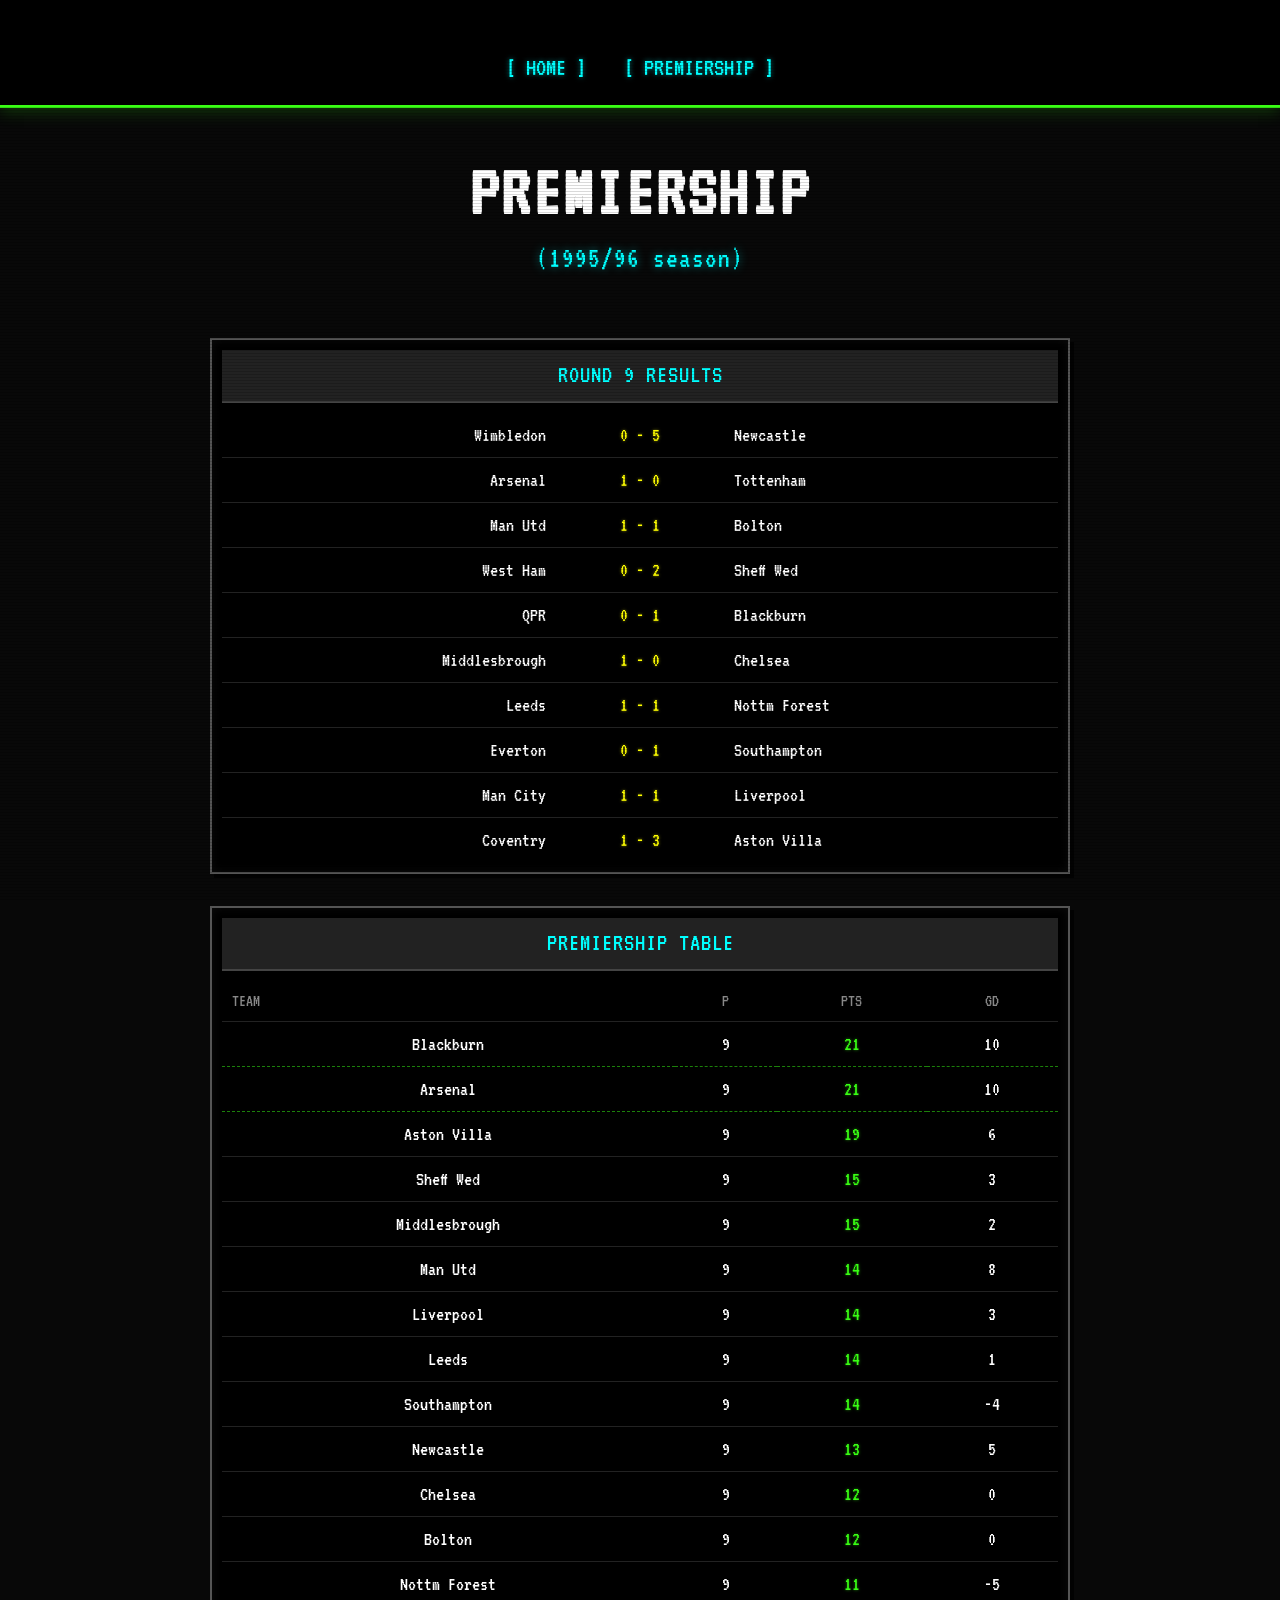
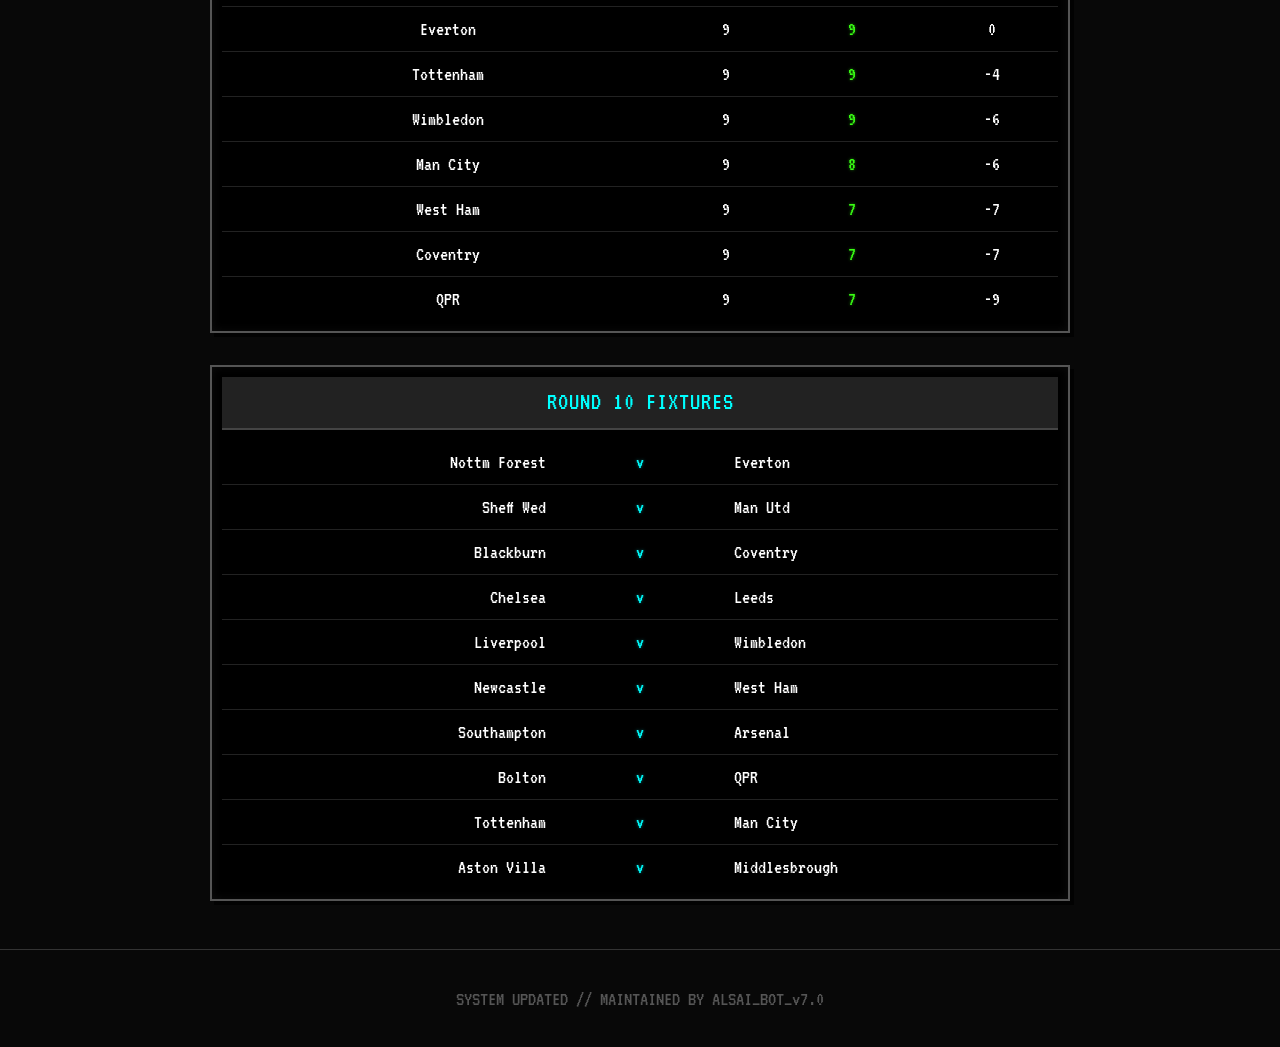
==== premiership.html @ d7aab78e "Add files via upload" ====
<!DOCTYPE html>
<html lang="en">
<head>
    <meta charset="UTF-8">
    <meta name="viewport" content="width=device-width, initial-scale=1.0">
    <title>Premiership - Retro Fantasy Football</title>
    <link rel="stylesheet" href="style.css">
</head>
<body>

    <header>
        <nav>
            <a href="index.html">[ HOME ]</a>
            <a href="premiership.html">[ PREMIERSHIP ]</a>
        </nav>
    </header>

    <div id="premiership-page" class="page-view">
        
        <div class="home-title-container">
            <div class="home-title-text">
                <h1 class="home-title">PREMIERSHIP</h1>
                <p class="home-subtitle">(1995/96 season)</p>
            </div>
        </div>

        <div class="dashboard-stack">
            
            <div class="dash-box">
                <div class="dash-header">ROUND 9 RESULTS</div>
                <table class="cm-table">
                    <tr><td class="t-right">Wimbledon</td><td class="t-center hl-yellow">0 - 5</td><td class="t-left">Newcastle</td></tr>
                    <tr><td class="t-right">Arsenal</td><td class="t-center hl-yellow">1 - 0</td><td class="t-left">Tottenham</td></tr>
                    <tr><td class="t-right">Man Utd</td><td class="t-center hl-yellow">1 - 1</td><td class="t-left">Bolton</td></tr>
                    <tr><td class="t-right">West Ham</td><td class="t-center hl-yellow">0 - 2</td><td class="t-left">Sheff Wed</td></tr>
                    <tr><td class="t-right">QPR</td><td class="t-center hl-yellow">0 - 1</td><td class="t-left">Blackburn</td></tr>
                    <tr><td class="t-right">Middlesbrough</td><td class="t-center hl-yellow">1 - 0</td><td class="t-left">Chelsea</td></tr>
                    <tr><td class="t-right">Leeds</td><td class="t-center hl-yellow">1 - 1</td><td class="t-left">Nottm Forest</td></tr>
                    <tr><td class="t-right">Everton</td><td class="t-center hl-yellow">0 - 1</td><td class="t-left">Southampton</td></tr>
                    <tr><td class="t-right">Man City</td><td class="t-center hl-yellow">1 - 1</td><td class="t-left">Liverpool</td></tr>
                    <tr><td class="t-right">Coventry</td><td class="t-center hl-yellow">1 - 3</td><td class="t-left">Aston Villa</td></tr>
                </table>
            </div>

            <div class="dash-box">
                <div class="dash-header">PREMIERSHIP TABLE</div>
                <table class="cm-table league-table">
                    <thead>
                        <tr>
                            <th class="t-left">TEAM</th>
                            <th>P</th><th>PTS</th><th>GD</th>
                        </tr>
                    </thead>
                    <tbody>
                        <tr class="promo"><td class="t-left">Blackburn</td><td>9</td><td class="hl-green">21</td><td>10</td></tr>
                        <tr class="promo"><td class="t-left">Arsenal</td><td>9</td><td class="hl-green">21</td><td>10</td></tr>
                        <tr><td class="t-left">Aston Villa</td><td>9</td><td class="hl-green">19</td><td>6</td></tr>
                        <tr><td class="t-left">Sheff Wed</td><td>9</td><td class="hl-green">15</td><td>3</td></tr>
                        <tr><td class="t-left">Middlesbrough</td><td>9</td><td class="hl-green">15</td><td>2</td></tr>
                        <tr><td class="t-left">Man Utd</td><td>9</td><td class="hl-green">14</td><td>8</td></tr>
                        <tr><td class="t-left">Liverpool</td><td>9</td><td class="hl-green">14</td><td>3</td></tr>
                        <tr><td class="t-left">Leeds</td><td>9</td><td class="hl-green">14</td><td>1</td></tr>
                        <tr><td class="t-left">Southampton</td><td>9</td><td class="hl-green">14</td><td>-4</td></tr>
                        <tr><td class="t-left">Newcastle</td><td>9</td><td class="hl-green">13</td><td>5</td></tr>
                        <tr><td class="t-left">Chelsea</td><td>9</td><td class="hl-green">12</td><td>0</td></tr>
                        <tr><td class="t-left">Bolton</td><td>9</td><td class="hl-green">12</td><td>0</td></tr>
                        <tr><td class="t-left">Nottm Forest</td><td>9</td><td class="hl-green">11</td><td>-5</td></tr>
                        <tr><td class="t-left">Everton</td><td>9</td><td class="hl-green">9</td><td>0</td></tr>
                        <tr><td class="t-left">Tottenham</td><td>9</td><td class="hl-green">9</td><td>-4</td></tr>
                        <tr><td class="t-left">Wimbledon</td><td>9</td><td class="hl-green">9</td><td>-6</td></tr>
                        <tr><td class="t-left">Man City</td><td>9</td><td class="hl-green">8</td><td>-6</td></tr>
                        <tr class="relegation"><td class="t-left">West Ham</td><td>9</td><td class="hl-green">7</td><td>-7</td></tr>
                        <tr class="relegation"><td class="t-left">Coventry</td><td>9</td><td class="hl-green">7</td><td>-7</td></tr>
                        <tr class="relegation"><td class="t-left">QPR</td><td>9</td><td class="hl-green">7</td><td>-9</td></tr>
                    </tbody>
                </table>
            </div>

            <div class="dash-box">
                <div class="dash-header">ROUND 10 FIXTURES</div>
                <table class="cm-table">
                    <tr><td class="t-right">Nottm Forest</td><td class="t-center hl-cyan">v</td><td class="t-left">Everton</td></tr>
                    <tr><td class="t-right">Sheff Wed</td><td class="t-center hl-cyan">v</td><td class="t-left">Man Utd</td></tr>
                    <tr><td class="t-right">Blackburn</td><td class="t-center hl-cyan">v</td><td class="t-left">Coventry</td></tr>
                    <tr><td class="t-right">Chelsea</td><td class="t-center hl-cyan">v</td><td class="t-left">Leeds</td></tr>
                    <tr><td class="t-right">Liverpool</td><td class="t-center hl-cyan">v</td><td class="t-left">Wimbledon</td></tr>
                    <tr><td class="t-right">Newcastle</td><td class="t-center hl-cyan">v</td><td class="t-left">West Ham</td></tr>
                    <tr><td class="t-right">Southampton</td><td class="t-center hl-cyan">v</td><td class="t-left">Arsenal</td></tr>
                    <tr><td class="t-right">Bolton</td><td class="t-center hl-cyan">v</td><td class="t-left">QPR</td></tr>
                    <tr><td class="t-right">Tottenham</td><td class="t-center hl-cyan">v</td><td class="t-left">Man City</td></tr>
                    <tr><td class="t-right">Aston Villa</td><td class="t-center hl-cyan">v</td><td class="t-left">Middlesbrough</td></tr>
                </table>
            </div>

        </div>
    </div>

    <footer><p>SYSTEM UPDATED // MAINTAINED BY ALSAI_BOT_v7.0</p></footer>

</body>
</html>
---- style.css ----
@import url('https://fonts.googleapis.com/css2?family=VT323&display=swap');

:root {
    --primary-bg: #080808;
    --accent-green: #39ff14;
    --accent-yellow: #ffff00;
    --accent-blue: #00ffff;
    --text-light: #ffffff;
    --box-bg: #141414;
    --border-style: 3px solid var(--accent-green);
}

/* Manager Specific Colors */
#team-paul { --team-color: #ff00ff; }       /* Neon Pink */
#team-andy { --team-color: #00ffff; }       /* Cyan */
#team-barber { --team-color: #ffff00; }     /* Yellow */
#team-bareham { --team-color: #39ff14; }    /* Neon Green */
#team-cotton { --team-color: #ffaa00; }     /* Orange */
#team-davies { --team-color: #bb00ff; }     /* Purple */
#team-masterman { --team-color: #ff0044; }  /* Crimson */
#team-roach { --team-color: #0088ff; }      /* Blue */
#team-hodgson { --team-color: #ccff00; }    /* Lime */
#team-holt { --team-color: #ffd700; }       /* Gold */
#team-rowe { --team-color: #00ffcc; }       /* Teal */
#team-smyth { --team-color: #ff66b2; }      /* Light Pink */

* {
    box-sizing: border-box;
    margin: 0;
    padding: 0;
    font-family: 'VT323', 'Courier New', Courier, monospace;
}

body {
    background-color: var(--primary-bg);
    color: var(--text-light);
    line-height: 1.6;
    font-size: 1.3rem;
    position: relative;
}

body::after {
    content: "";
    position: fixed;
    top: 0;
    left: 0;
    width: 100vw;
    height: 100vh;
    background: repeating-linear-gradient(
        0deg,
        rgba(0, 0, 0, 0.15) 0px,
        rgba(0, 0, 0, 0.15) 1px,
        transparent 1px,
        transparent 3px
    );
    pointer-events: none;
    z-index: 999;
}

header {
    text-align: center;
    padding: 2rem 1rem 1rem 1rem;
    border-bottom: var(--border-style);
    background: #000;
    box-shadow: 0 4px 15px rgba(57, 255, 20, 0.2);
}

nav { margin-top: 1rem; }
nav a {
    color: var(--accent-blue);
    text-decoration: none;
    margin: 0 15px;
    font-size: 1.6rem;
    cursor: pointer;
    text-transform: uppercase;
    text-shadow: 0 0 5px rgba(0, 255, 255, 0.5);
    transition: all 0.2s;
}
nav a:hover {
    color: var(--text-light);
    text-shadow: 0 0 10px var(--accent-blue);
}

.page-view {
    max-width: 900px; /* Restored original width for stacked layout */
    margin: 2rem auto;
    padding: 0 20px;
    display: block; 
}

/* Homepage Specific Title Animation & Layout */
@keyframes colorCycle {
    0% { color: #ff00ff; text-shadow: 0 0 15px rgba(255, 0, 255, 0.6), 4px 4px 0px #000; }
    25% { color: #00ffff; text-shadow: 0 0 15px rgba(0, 255, 255, 0.6), 4px 4px 0px #000; }
    50% { color: #ffff00; text-shadow: 0 0 15px rgba(255, 255, 0, 0.6), 4px 4px 0px #000; }
    75% { color: #39ff14; text-shadow: 0 0 15px rgba(57, 255, 20, 0.6), 4px 4px 0px #000; }
    100% { color: #ff0044; text-shadow: 0 0 15px rgba(255, 0, 68, 0.6), 4px 4px 0px #000; }
}

.home-title-container {
    display: flex;
    align-items: center;
    justify-content: center;
    margin-bottom: 2.5rem;
    padding: 1rem;
}

.home-title-text {
    display: flex;
    flex-direction: column;
    align-items: center;
    text-align: center;
}

.home-title {
    font-size: 4.5rem;
    line-height: 1;
    margin-bottom: 0.5rem;
    letter-spacing: 2px;
    animation: colorCycle 10s infinite alternate ease-in-out;
}

.home-subtitle {
    font-size: 1.8rem;
    color: var(--accent-blue);
    text-shadow: 0 0 8px rgba(0, 255, 255, 0.5);
    letter-spacing: 1px;
}

.hero {
    background: var(--box-bg);
    border: 3px solid var(--accent-green);
    padding: 1.5rem;
    text-align: center;
    margin-bottom: 2rem;
    box-shadow: inset 0 0 20px rgba(57, 255, 20, 0.1), 0 0 10px rgba(57, 255, 20, 0.2);
}

.hero-title-container {
    display: flex;
    align-items: center;
    justify-content: center;
    gap: 15px;
    margin-bottom: 5px;
}

.hero-title-container h2 {
    margin-bottom: 0;
}

.team-logo-small {
    width: 45px;
    height: 45px;
    filter: drop-shadow(0 0 5px var(--team-color));
}

.hero h2 {
    color: var(--accent-green);
    font-size: 2.2rem;
    text-transform: uppercase;
    text-shadow: 0 0 8px rgba(57, 255, 20, 0.5);
}

h2 {
    color: var(--text-light);
    font-size: 2rem;
    text-transform: uppercase;
    margin-bottom: 1rem;
    text-shadow: 2px 2px 0px #000;
}


/* =========================================
   FULL WIDTH DASHBOARD STACK
   ========================================= */

.dashboard-stack {
    display: flex;
    flex-direction: column;
    gap: 2rem;
    margin-bottom: 3rem;
}

.dash-box {
    background-color: #000;
    border: 2px solid #555;
    box-shadow: inset 0 0 10px rgba(255, 255, 255, 0.05), 4px 4px 0px rgba(0, 0, 0, 0.8);
    padding: 10px;
    width: 100%;
}

.dash-header {
    background-color: #222;
    color: var(--accent-blue);
    text-align: center;
    font-size: 1.6rem;
    padding: 5px;
    margin-bottom: 10px;
    border-bottom: 2px solid #444;
    text-transform: uppercase;
    letter-spacing: 1px;
}

/* Simulating Classic Sim Tables */
.cm-table {
    width: 100%;
    border-collapse: collapse;
    font-size: 1.25rem;
}

.cm-table td, .cm-table th {
    padding: 6px 10px; /* Added slight horizontal padding */
    border-bottom: 1px solid #222;
}

.cm-table tr:last-child td {
    border-bottom: none;
}

.cm-table th {
    color: #888;
    font-weight: normal;
    font-size: 1.1rem;
}

.t-left { text-align: left; width: 40%; }
.t-center { text-align: center; white-space: nowrap; width: 20%; } /* Prevents scores breaking over lines */
.t-right { text-align: right; width: 40%; }

.hl-yellow { color: var(--accent-yellow); text-shadow: 0 0 3px rgba(255, 255, 0, 0.5); }
.hl-cyan { color: var(--accent-blue); text-shadow: 0 0 3px rgba(0, 255, 255, 0.5); }
.hl-green { color: var(--accent-green); text-shadow: 0 0 3px rgba(57, 255, 20, 0.5); }

/* Hover effect for league table */
.league-table tbody tr:hover {
    background-color: #1a1a1a;
    cursor: default;
}

.league-table td { text-align: center; }
.league-table .t-left { width: auto; } /* Let league table team names breathe */

/* Mid-90s style Promotion/Relegation zone dividing lines */
.promo td { border-bottom: 1px dashed rgba(57, 255, 20, 0.5) !important; }
.relegation:first-of-type td { border-top: 1px dashed rgba(255, 0, 68, 0.5) !important; }


/* =========================================
   SQUAD / TEAM SELECTION
   ========================================= */

.grid {
    display: grid;
    grid-template-columns: repeat(auto-fit, minmax(200px, 1fr));
    gap: 1.5rem;
    margin-bottom: 2rem;
}

.card {
    background: var(--box-bg);
    border: var(--border-style);
    padding: 1.5rem;
    text-align: center;
    color: var(--text-light);
    cursor: pointer;
    transition: transform 0.1s, box-shadow 0.2s, border-color 0.2s;
}
.card:hover {
    transform: scale(1.05);
    box-shadow: 0 0 15px rgba(0, 255, 255, 0.5);
    border-color: var(--accent-blue);
}

.card-icon { 
    display: flex;
    justify-content: center;
    align-items: center;
    height: 90px;
    margin-bottom: 1rem;
}

.card h3 { color: var(--accent-green); font-size: 1.6rem; text-transform: uppercase; }

.btn {
    display: inline-block;
    background-color: transparent;
    color: var(--accent-green);
    border: 2px solid var(--accent-green);
    padding: 10px 20px;
    font-size: 1.4rem;
    text-transform: uppercase;
    margin: 1rem 0;
    cursor: pointer;
    transition: all 0.2s;
    box-shadow: 0 0 5px rgba(57, 255, 20, 0.3);
}
.btn:hover {
    background-color: var(--accent-green);
    color: #000;
    box-shadow: 0 0 15px rgba(57, 255, 20, 0.8);
}
.btn:disabled {
    border-color: #555;
    color: #555;
    cursor: not-allowed;
    box-shadow: none;
}
.btn:disabled:hover { background-color: transparent; }

.btn-copy {
    border-color: var(--accent-blue);
    color: var(--accent-blue);
    box-shadow: 0 0 5px rgba(0, 255, 255, 0.3);
    margin-left: 10px;
}
.btn-copy:hover {
    background-color: var(--accent-blue);
    color: #000;
    box-shadow: 0 0 15px rgba(0, 255, 255, 0.8);
}

.player-row {
    background: var(--box-bg);
    padding: 1rem;
    border: 2px solid #333;
    margin-bottom: 0.8rem;
    display: flex;
    justify-content: space-between;
    align-items: center;
    flex-wrap: wrap;
    gap: 10px;
    cursor: pointer;
    transition: all 0.2s;
    position: relative;
}

.player-row:hover { border-color: #666; }

.is-starter {
    border-color: var(--accent-green);
    box-shadow: inset 0 0 15px rgba(57, 255, 20, 0.2);
}
.is-starter::after {
    content: "XI";
    position: absolute;
    right: 10px;
    top: 10px;
    color: var(--accent-green);
    font-weight: bold;
    font-size: 1.5rem;
}

.is-sub {
    border-color: var(--accent-yellow);
    border-style: dashed;
}
.is-sub::after {
    content: "SUB";
    position: absolute;
    right: 10px;
    top: 10px;
    color: var(--accent-yellow);
    font-weight: bold;
    font-size: 1.2rem;
}

.player-info strong { font-size: 1.5rem; color: var(--text-light); }
.player-club { color: #888; font-size: 1.2rem; margin-left: 5px; }
.player-fixture { color: var(--accent-blue); font-size: 1.2rem; margin-left: 8px; text-transform: uppercase; }

.player-status {
    background: #000;
    border: 1px solid #555;
    padding: 4px 10px;
    font-size: 1.2rem;
    cursor: help;
}
.status-fit { color: var(--accent-green); border-color: var(--accent-green); }
.status-doubt { color: #ffff00; border-color: #ffff00; }
.status-out { color: #ff0044; border-color: #ff0044; }

.terminal-header {
    display: flex;
    justify-content: space-between;
    align-items: center;
    margin-bottom: 10px;
    border-bottom: 1px dashed #333;
    padding-bottom: 10px;
}

.teamsheet-text {
    width: 100%;
    height: 350px;
    background: transparent;
    color: var(--accent-green);
    border: none;
    outline: none;
    resize: none;
    font-size: 1.3rem;
    line-height: 1.5;
}

/* Dynamic styling for individual team pages */
.page-view .hero { border-color: var(--team-color); }
.page-view .hero h2 { color: var(--team-color); text-shadow: 0 0 8px rgba(255, 255, 255, 0.2); }
.selection-tracker {
    position: sticky;
    top: 0;
    background: #000;
    padding: 10px;
    border-bottom: 2px solid var(--team-color);
    display: flex;
    justify-content: space-around;
    z-index: 100;
    margin-bottom: 20px;
    font-size: 1.5rem;
}
.squad-section h3 {
    color: var(--team-color);
    border-bottom: 2px dashed var(--team-color);
    padding-bottom: 0.5rem;
    margin-bottom: 1rem;
    font-size: 1.8rem;
}
.terminal-header h3 { color: var(--team-color); }
.teamsheet-output-container {
    display: none;
    margin-top: 2rem;
    padding: 1.5rem;
    background: #000;
    border: 2px solid var(--team-color);
    box-shadow: 0 0 15px rgba(255, 255, 255, 0.1);
}

footer { text-align: center; padding: 2rem; color: #555; border-top: 1px solid #333; margin-top: 2rem; }
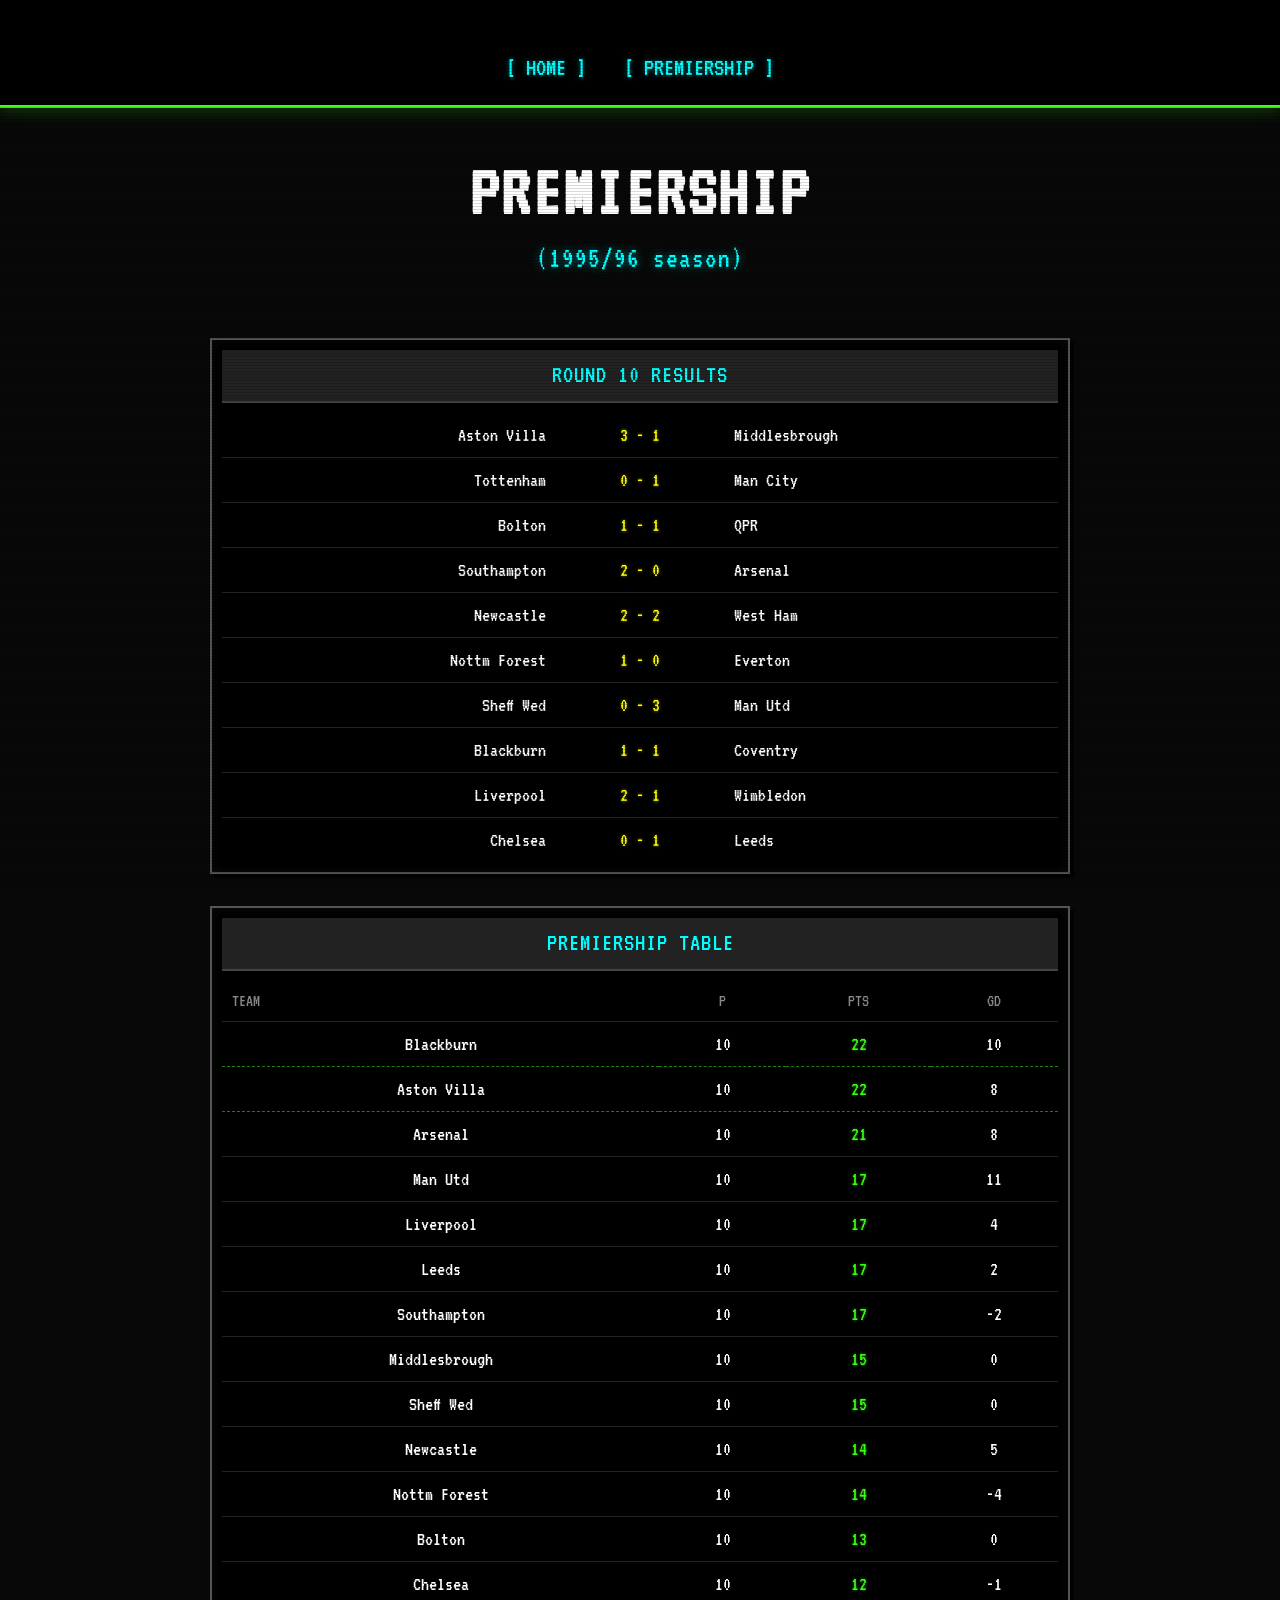
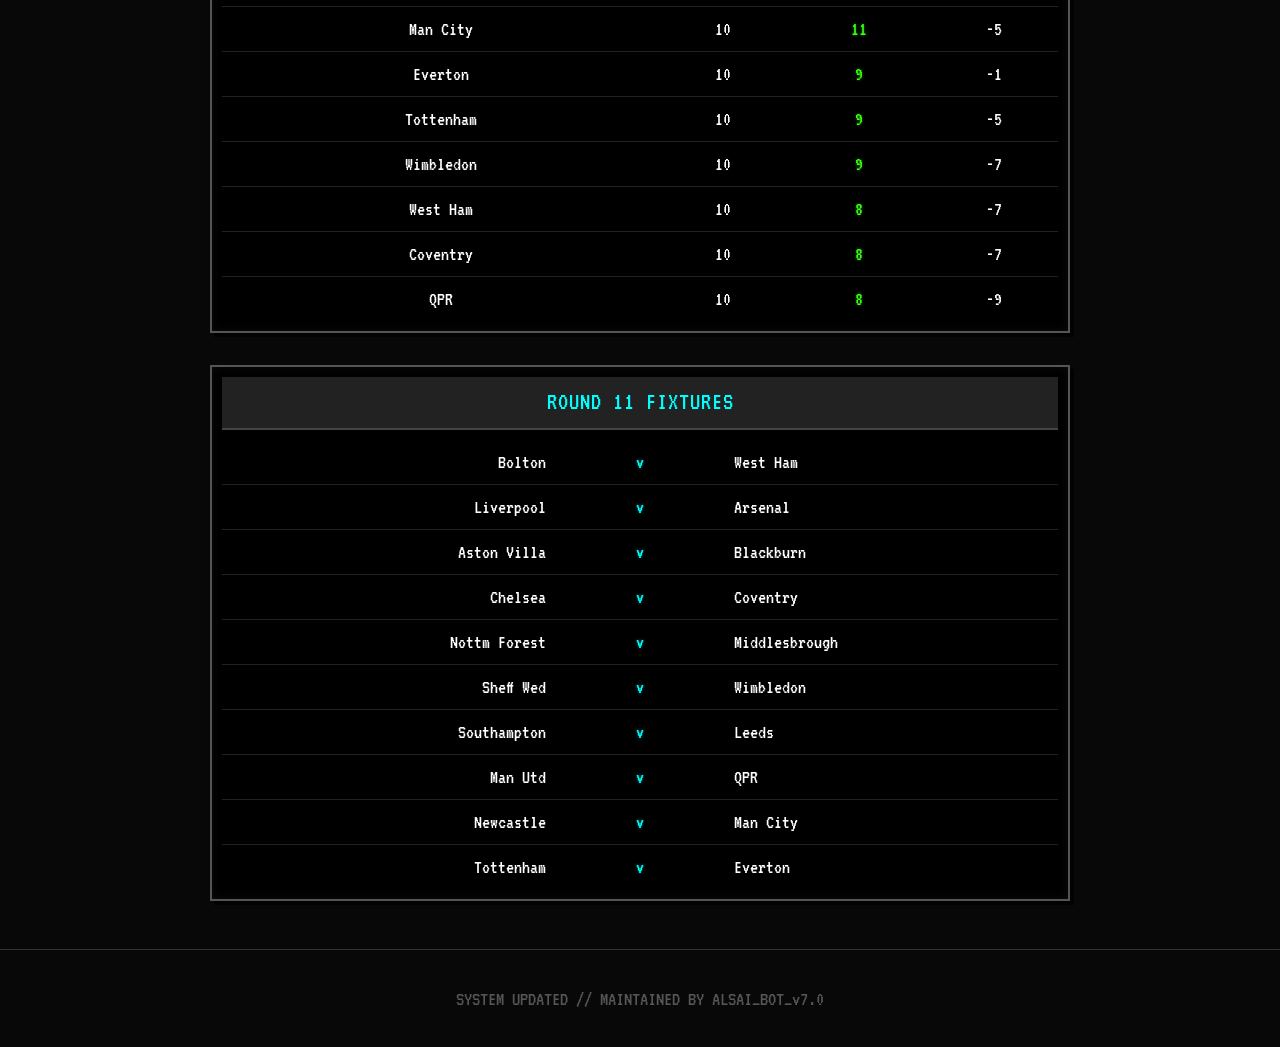
==== commit 753e23f9: "Update premiership.html" ====
--- a/premiership.html
+++ b/premiership.html
@@ -27,18 +27,18 @@
         <div class="dashboard-stack">
             
             <div class="dash-box">
-                <div class="dash-header">ROUND 9 RESULTS</div>
+                <div class="dash-header">ROUND 10 RESULTS</div>
                 <table class="cm-table">
-                    <tr><td class="t-right">Wimbledon</td><td class="t-center hl-yellow">0 - 5</td><td class="t-left">Newcastle</td></tr>
-                    <tr><td class="t-right">Arsenal</td><td class="t-center hl-yellow">1 - 0</td><td class="t-left">Tottenham</td></tr>
-                    <tr><td class="t-right">Man Utd</td><td class="t-center hl-yellow">1 - 1</td><td class="t-left">Bolton</td></tr>
-                    <tr><td class="t-right">West Ham</td><td class="t-center hl-yellow">0 - 2</td><td class="t-left">Sheff Wed</td></tr>
-                    <tr><td class="t-right">QPR</td><td class="t-center hl-yellow">0 - 1</td><td class="t-left">Blackburn</td></tr>
-                    <tr><td class="t-right">Middlesbrough</td><td class="t-center hl-yellow">1 - 0</td><td class="t-left">Chelsea</td></tr>
-                    <tr><td class="t-right">Leeds</td><td class="t-center hl-yellow">1 - 1</td><td class="t-left">Nottm Forest</td></tr>
-                    <tr><td class="t-right">Everton</td><td class="t-center hl-yellow">0 - 1</td><td class="t-left">Southampton</td></tr>
-                    <tr><td class="t-right">Man City</td><td class="t-center hl-yellow">1 - 1</td><td class="t-left">Liverpool</td></tr>
-                    <tr><td class="t-right">Coventry</td><td class="t-center hl-yellow">1 - 3</td><td class="t-left">Aston Villa</td></tr>
+                    <tr><td class="t-right">Aston Villa</td><td class="t-center hl-yellow">3 - 1</td><td class="t-left">Middlesbrough</td></tr>
+                    <tr><td class="t-right">Tottenham</td><td class="t-center hl-yellow">0 - 1</td><td class="t-left">Man City</td></tr>
+                    <tr><td class="t-right">Bolton</td><td class="t-center hl-yellow">1 - 1</td><td class="t-left">QPR</td></tr>
+                    <tr><td class="t-right">Southampton</td><td class="t-center hl-yellow">2 - 0</td><td class="t-left">Arsenal</td></tr>
+                    <tr><td class="t-right">Newcastle</td><td class="t-center hl-yellow">2 - 2</td><td class="t-left">West Ham</td></tr>
+                    <tr><td class="t-right">Nottm Forest</td><td class="t-center hl-yellow">1 - 0</td><td class="t-left">Everton</td></tr>
+                    <tr><td class="t-right">Sheff Wed</td><td class="t-center hl-yellow">0 - 3</td><td class="t-left">Man Utd</td></tr>
+                    <tr><td class="t-right">Blackburn</td><td class="t-center hl-yellow">1 - 1</td><td class="t-left">Coventry</td></tr>
+                    <tr><td class="t-right">Liverpool</td><td class="t-center hl-yellow">2 - 1</td><td class="t-left">Wimbledon</td></tr>
+                    <tr><td class="t-right">Chelsea</td><td class="t-center hl-yellow">0 - 1</td><td class="t-left">Leeds</td></tr>
                 </table>
             </div>
 
@@ -52,43 +52,43 @@
                         </tr>
                     </thead>
                     <tbody>
-                        <tr class="promo"><td class="t-left">Blackburn</td><td>9</td><td class="hl-green">21</td><td>10</td></tr>
-                        <tr class="promo"><td class="t-left">Arsenal</td><td>9</td><td class="hl-green">21</td><td>10</td></tr>
-                        <tr><td class="t-left">Aston Villa</td><td>9</td><td class="hl-green">19</td><td>6</td></tr>
-                        <tr><td class="t-left">Sheff Wed</td><td>9</td><td class="hl-green">15</td><td>3</td></tr>
-                        <tr><td class="t-left">Middlesbrough</td><td>9</td><td class="hl-green">15</td><td>2</td></tr>
-                        <tr><td class="t-left">Man Utd</td><td>9</td><td class="hl-green">14</td><td>8</td></tr>
-                        <tr><td class="t-left">Liverpool</td><td>9</td><td class="hl-green">14</td><td>3</td></tr>
-                        <tr><td class="t-left">Leeds</td><td>9</td><td class="hl-green">14</td><td>1</td></tr>
-                        <tr><td class="t-left">Southampton</td><td>9</td><td class="hl-green">14</td><td>-4</td></tr>
-                        <tr><td class="t-left">Newcastle</td><td>9</td><td class="hl-green">13</td><td>5</td></tr>
-                        <tr><td class="t-left">Chelsea</td><td>9</td><td class="hl-green">12</td><td>0</td></tr>
-                        <tr><td class="t-left">Bolton</td><td>9</td><td class="hl-green">12</td><td>0</td></tr>
-                        <tr><td class="t-left">Nottm Forest</td><td>9</td><td class="hl-green">11</td><td>-5</td></tr>
-                        <tr><td class="t-left">Everton</td><td>9</td><td class="hl-green">9</td><td>0</td></tr>
-                        <tr><td class="t-left">Tottenham</td><td>9</td><td class="hl-green">9</td><td>-4</td></tr>
-                        <tr><td class="t-left">Wimbledon</td><td>9</td><td class="hl-green">9</td><td>-6</td></tr>
-                        <tr><td class="t-left">Man City</td><td>9</td><td class="hl-green">8</td><td>-6</td></tr>
-                        <tr class="relegation"><td class="t-left">West Ham</td><td>9</td><td class="hl-green">7</td><td>-7</td></tr>
-                        <tr class="relegation"><td class="t-left">Coventry</td><td>9</td><td class="hl-green">7</td><td>-7</td></tr>
-                        <tr class="relegation"><td class="t-left">QPR</td><td>9</td><td class="hl-green">7</td><td>-9</td></tr>
+                        <tr class="promo"><td class="t-left">Blackburn</td><td>10</td><td class="hl-green">22</td><td>10</td></tr>
+                        <tr class="promo"><td class="t-left">Aston Villa</td><td>10</td><td class="hl-green">22</td><td>8</td></tr>
+                        <tr><td class="t-left">Arsenal</td><td>10</td><td class="hl-green">21</td><td>8</td></tr>
+                        <tr><td class="t-left">Man Utd</td><td>10</td><td class="hl-green">17</td><td>11</td></tr>
+                        <tr><td class="t-left">Liverpool</td><td>10</td><td class="hl-green">17</td><td>4</td></tr>
+                        <tr><td class="t-left">Leeds</td><td>10</td><td class="hl-green">17</td><td>2</td></tr>
+                        <tr><td class="t-left">Southampton</td><td>10</td><td class="hl-green">17</td><td>-2</td></tr>
+                        <tr><td class="t-left">Middlesbrough</td><td>10</td><td class="hl-green">15</td><td>0</td></tr>
+                        <tr><td class="t-left">Sheff Wed</td><td>10</td><td class="hl-green">15</td><td>0</td></tr>
+                        <tr><td class="t-left">Newcastle</td><td>10</td><td class="hl-green">14</td><td>5</td></tr>
+                        <tr><td class="t-left">Nottm Forest</td><td>10</td><td class="hl-green">14</td><td>-4</td></tr>
+                        <tr><td class="t-left">Bolton</td><td>10</td><td class="hl-green">13</td><td>0</td></tr>
+                        <tr><td class="t-left">Chelsea</td><td>10</td><td class="hl-green">12</td><td>-1</td></tr>
+                        <tr><td class="t-left">Man City</td><td>10</td><td class="hl-green">11</td><td>-5</td></tr>
+                        <tr><td class="t-left">Everton</td><td>10</td><td class="hl-green">9</td><td>-1</td></tr>
+                        <tr><td class="t-left">Tottenham</td><td>10</td><td class="hl-green">9</td><td>-5</td></tr>
+                        <tr><td class="t-left">Wimbledon</td><td>10</td><td class="hl-green">9</td><td>-7</td></tr>
+                        <tr class="relegation"><td class="t-left">West Ham</td><td>10</td><td class="hl-green">8</td><td>-7</td></tr>
+                        <tr class="relegation"><td class="t-left">Coventry</td><td>10</td><td class="hl-green">8</td><td>-7</td></tr>
+                        <tr class="relegation"><td class="t-left">QPR</td><td>10</td><td class="hl-green">8</td><td>-9</td></tr>
                     </tbody>
                 </table>
             </div>
 
             <div class="dash-box">
-                <div class="dash-header">ROUND 10 FIXTURES</div>
+                <div class="dash-header">ROUND 11 FIXTURES</div>
                 <table class="cm-table">
-                    <tr><td class="t-right">Nottm Forest</td><td class="t-center hl-cyan">v</td><td class="t-left">Everton</td></tr>
-                    <tr><td class="t-right">Sheff Wed</td><td class="t-center hl-cyan">v</td><td class="t-left">Man Utd</td></tr>
-                    <tr><td class="t-right">Blackburn</td><td class="t-center hl-cyan">v</td><td class="t-left">Coventry</td></tr>
-                    <tr><td class="t-right">Chelsea</td><td class="t-center hl-cyan">v</td><td class="t-left">Leeds</td></tr>
-                    <tr><td class="t-right">Liverpool</td><td class="t-center hl-cyan">v</td><td class="t-left">Wimbledon</td></tr>
-                    <tr><td class="t-right">Newcastle</td><td class="t-center hl-cyan">v</td><td class="t-left">West Ham</td></tr>
-                    <tr><td class="t-right">Southampton</td><td class="t-center hl-cyan">v</td><td class="t-left">Arsenal</td></tr>
-                    <tr><td class="t-right">Bolton</td><td class="t-center hl-cyan">v</td><td class="t-left">QPR</td></tr>
-                    <tr><td class="t-right">Tottenham</td><td class="t-center hl-cyan">v</td><td class="t-left">Man City</td></tr>
-                    <tr><td class="t-right">Aston Villa</td><td class="t-center hl-cyan">v</td><td class="t-left">Middlesbrough</td></tr>
+                    <tr><td class="t-right">Bolton</td><td class="t-center hl-cyan">v</td><td class="t-left">West Ham</td></tr>
+                    <tr><td class="t-right">Liverpool</td><td class="t-center hl-cyan">v</td><td class="t-left">Arsenal</td></tr>
+                    <tr><td class="t-right">Aston Villa</td><td class="t-center hl-cyan">v</td><td class="t-left">Blackburn</td></tr>
+                    <tr><td class="t-right">Chelsea</td><td class="t-center hl-cyan">v</td><td class="t-left">Coventry</td></tr>
+                    <tr><td class="t-right">Nottm Forest</td><td class="t-center hl-cyan">v</td><td class="t-left">Middlesbrough</td></tr>
+                    <tr><td class="t-right">Sheff Wed</td><td class="t-center hl-cyan">v</td><td class="t-left">Wimbledon</td></tr>
+                    <tr><td class="t-right">Southampton</td><td class="t-center hl-cyan">v</td><td class="t-left">Leeds</td></tr>
+                    <tr><td class="t-right">Man Utd</td><td class="t-center hl-cyan">v</td><td class="t-left">QPR</td></tr>
+                    <tr><td class="t-right">Newcastle</td><td class="t-center hl-cyan">v</td><td class="t-left">Man City</td></tr>
+                    <tr><td class="t-right">Tottenham</td><td class="t-center hl-cyan">v</td><td class="t-left">Everton</td></tr>
                 </table>
             </div>
 
@@ -98,4 +98,4 @@
     <footer><p>SYSTEM UPDATED // MAINTAINED BY ALSAI_BOT_v7.0</p></footer>
 
 </body>
-</html>+</html>
